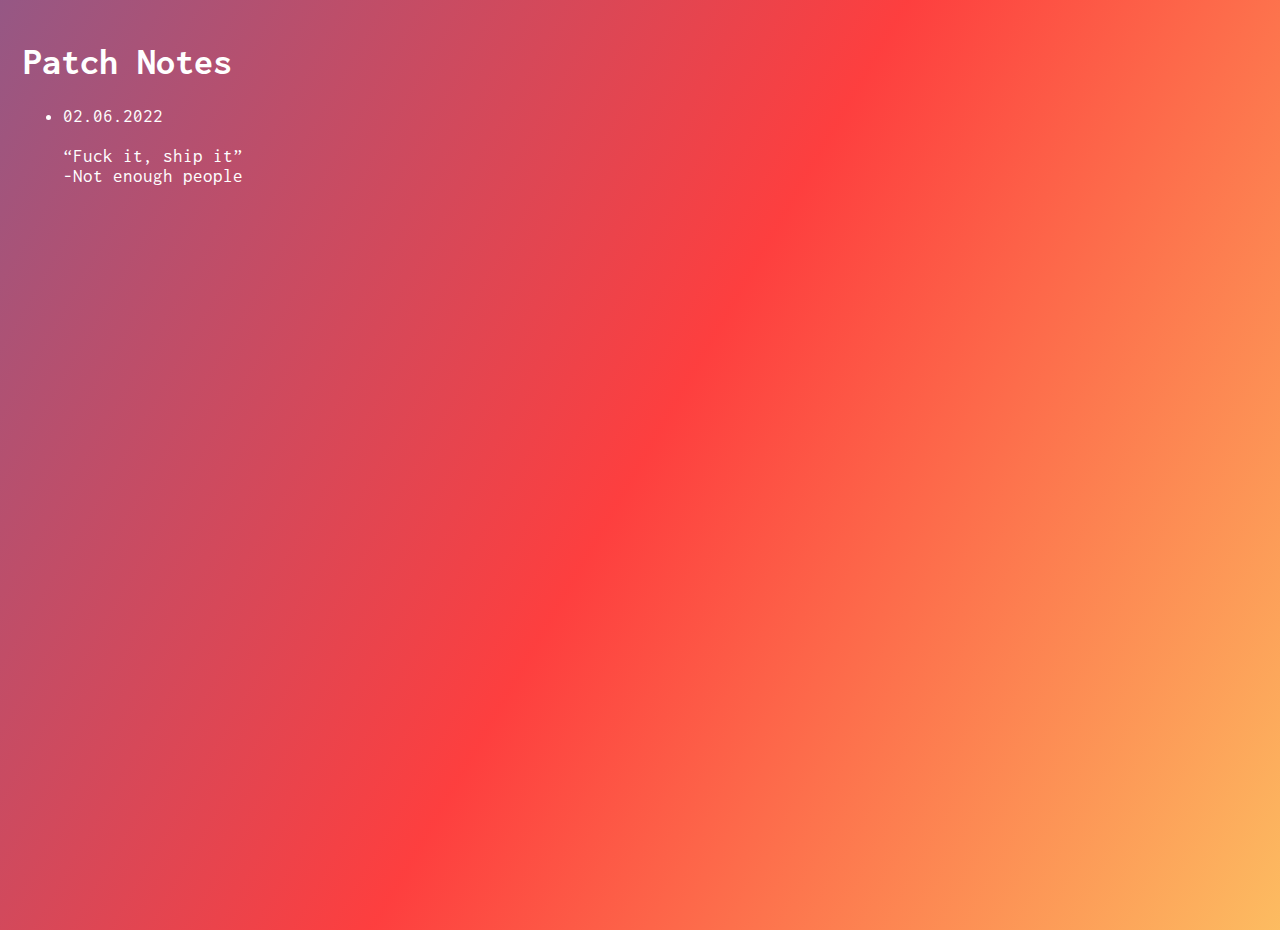
==== patchnotes/index.html @ 37899219 "patch notes" ====
<!doctype html>
<html>

<head>
    <meta charset=utf-8>
    <title>Patch Notes</title>

    <link href="https://fonts.googleapis.com/css2?family=Inconsolata&display=swap" rel="stylesheet">
    <link rel="stylesheet" href="../css/global.css">
    <script src="../scripts/global.js"></script>
</head>

<body>
    <h1>Patch Notes</h1>
    <ul>
        <li>
            02.06.2022
            <p>“Fuck it, ship it”<br>-Not enough people</p>
            
        </li>
    </ul>
</body>

</html>
---- css/global.css ----
html {
    padding: 15px;
    height: 100%;
    background: rgb(243, 243, 243);
    background: linear-gradient(120deg, rgba(131,58,111,0.85) 0%, rgba(253,29,29,0.85) 50%, rgba(252,176,69,0.85) 100%);
}

body {
    overflow: hidden;
    font-family: 'Inconsolata', monospace;
    font-size: 1.2em;
    color: white;
}

#footer {
    position: fixed;
    bottom: 50px;
    text-align: center;
    width: 100%;
}
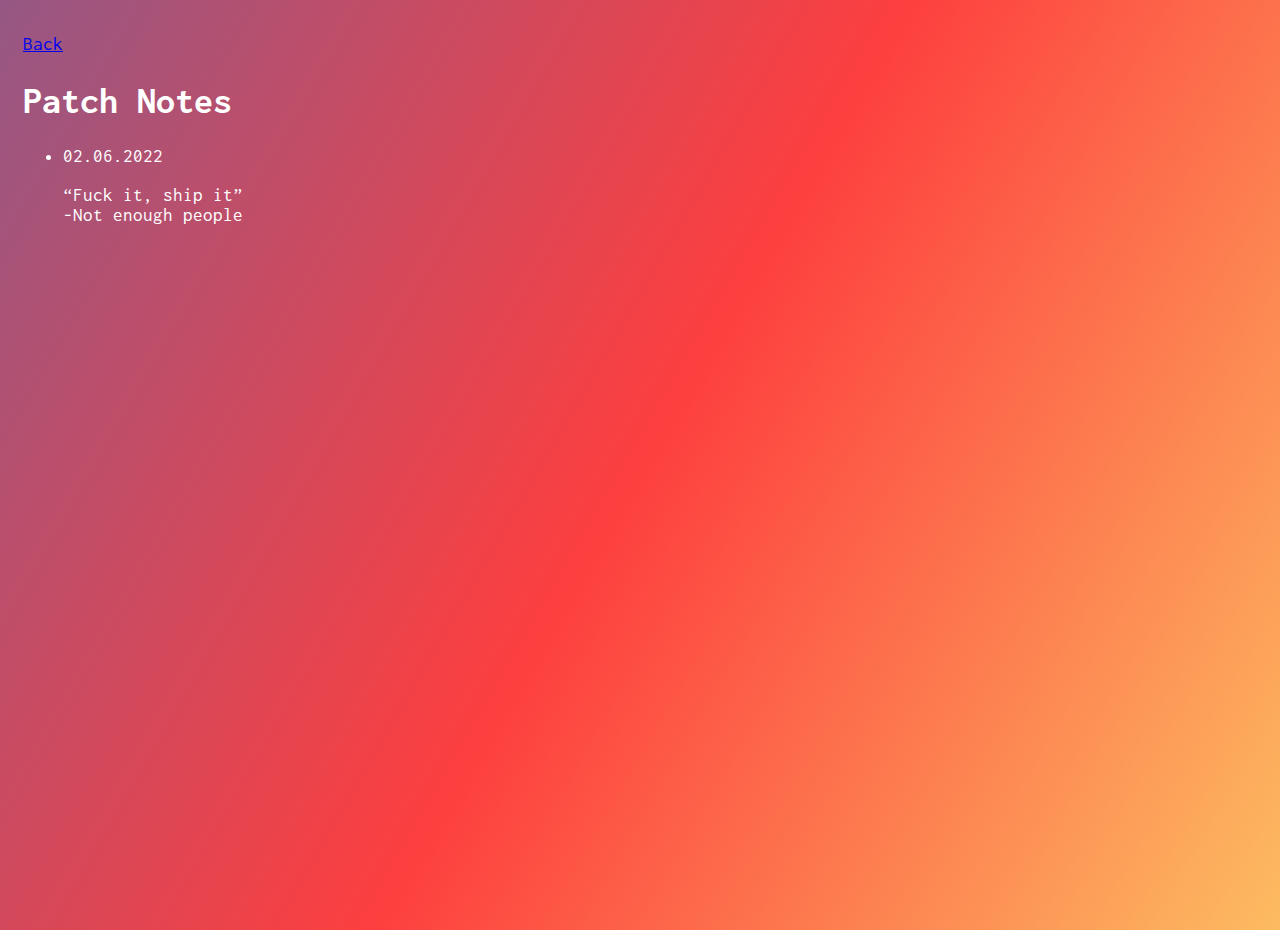
==== commit 95007148: "back" ====
--- a/patchnotes/index.html
+++ b/patchnotes/index.html
@@ -11,12 +11,12 @@
 </head>
 
 <body>
+    <p><a target="_blank" href="../">Back</a></p>
     <h1>Patch Notes</h1>
     <ul>
         <li>
             02.06.2022
             <p>“Fuck it, ship it”<br>-Not enough people</p>
-            
         </li>
     </ul>
 </body>
